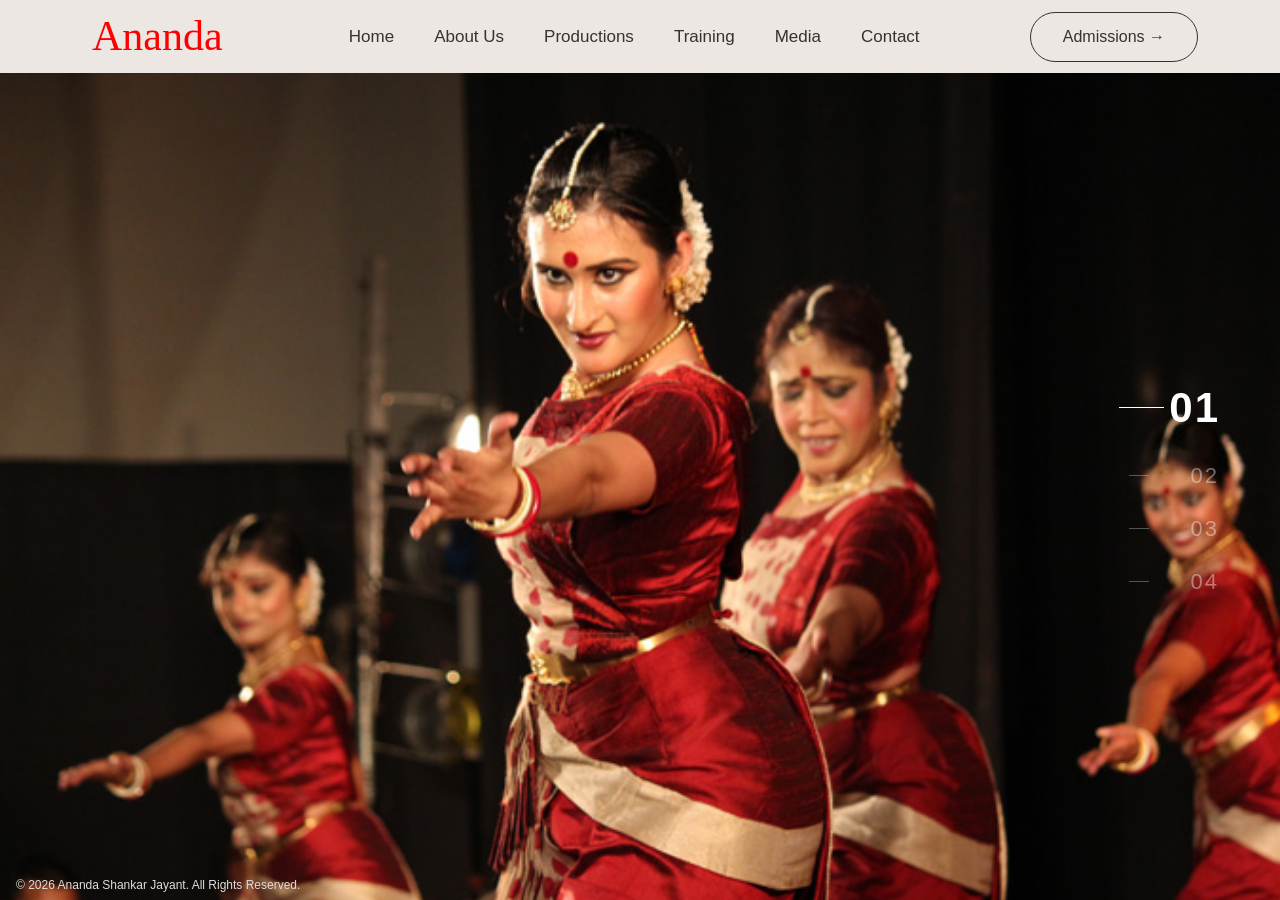
==== index.html @ 33bffc61 "css files added" ====
<!DOCTYPE html>
<html lang="en">

<head>
    <meta charset="UTF-8">
    <meta name="viewport" content="width=device-width, initial-scale=1.0">
    <title>Ananda Shankar Jayant</title>
    <script src="https://cdn.jsdelivr.net/npm/bootstrap@5.3.3/dist/js/bootstrap.bundle.min.js"></script>
    <link rel="stylesheet" href="/css/bootstrap.min.css">
    <link rel="stylesheet" href="/css/fonts.css">
    <link rel="stylesheet" href="/css/style.css">
    <style>
        html,
        body {
            height: 100%;
            margin: 0;
            overflow: hidden;
        }

        body {
            display: flex;
            flex-direction: column;
        }

        .navbar {
            flex-shrink: 0;
        }

        #heroSlider {
            flex: 1;
            min-height: 0;
            position: relative;
        }

        .carousel,
        .carousel-inner,
        .carousel-item {
            height: 100%;
        }

        .carousel-item img {
            width: 100%;
            height: 100%;
            object-fit: cover;
        }

        .carousel {
            overflow: hidden;
        }

        .carousel-item {
            transition: transform 1.2s ease-in-out;
        }

        .carousel-fade .carousel-item {
            transition: opacity 0.4s ease-in-out;
        }

        .custom-indicators {
            position: absolute;
            right: 50px;
            top: 50%;
            transform: translateY(-50%);
            z-index: 10;

            display: flex;
            flex-direction: column;
            gap: 20px;
        }

        .custom-indicators button {
            background: none;
            border: none;
            color: rgba(255, 255, 255, 0.4);

            font-size: 22px;
            font-weight: 300;
            letter-spacing: 2px;

            position: relative;
            padding-left: 50px;

            transition: all 0.5s ease;
        }

        .custom-indicators button::before {
            content: "";
            position: absolute;
            left: 0;
            top: 50%;
            width: 20px;
            height: 1px;
            background: rgba(255, 255, 255, 0.3);

            transition: all 0.5s ease;
        }

        .custom-indicators button.active {
            color: #fff;
            font-size: 42px;
            font-weight: 600;
            transform: translateX(-10px);
        }

        .custom-indicators button.active::before {
            width: 45px;
            background: #fff;
        }

        .main-footer {
            position: absolute;
            bottom: 0;
            color: #ddd;
            z-index: 2;
            font-size: 12px;
            padding: 0rem 1rem;
        }

        @media (max-width:768px) {
            .carousel-item img {
                height: auto;
            }

            .custom-indicators {
                display: none;
            }

            .carousel,
            .carousel-inner,
            .carousel-item {
                height: auto;
            }

            .main-footer {
                position: relative;
                color: #2f3d38;
            }
        }
    </style>
</head>

<body>

    <nav class="navbar navbar-expand-lg" style="background: #ece7e2;">
        <div class="container">

            <a class="navbar-brand d-flex align-items-center" href="index.html">
                <div class="logo-bg">
                    <img src="/assets/mudras/logo.png" class="logo" alt="">
                </div>
                <span class="brand">Ananda</span>
            </a>

            <button class="navbar-toggler" data-bs-toggle="collapse" data-bs-target="#menu">
                ☰
            </button>

            <div class="collapse navbar-collapse justify-content-center" id="menu">

                <ul class="navbar-nav">

                    <li class="nav-item"><a class="nav-link" href="home.html">Home</a></li>
                    <li class="nav-item"><a class="nav-link" href="aboutus.html">About Us</a></li>
                    <li class="nav-item"><a class="nav-link" href="productions.html">Productions</a></li>
                    <li class="nav-item"><a class="nav-link" href="training.html">Training</a></li>
                    <li class="nav-item"><a class="nav-link" href="gallery.html">Media</a></li>
                    <li class="nav-item"><a class="nav-link" href="contact.html">Contact</a></li>

                </ul>

            </div>

            <a href="training.html" class="book-btn d-none d-lg-block">
                Admissions →
            </a>

        </div>
    </nav>



    <div id="heroSlider" class="carousel slide carousel-fade" data-bs-ride="carousel" data-bs-interval="4000">

        <div class="custom-indicators">
            <button type="button" data-bs-target="#heroSlider" data-bs-slide-to="0" class="active">01</button>

            <button type="button" data-bs-target="#heroSlider" data-bs-slide-to="1">
                02
            </button>

            <button type="button" data-bs-target="#heroSlider" data-bs-slide-to="2">
                03
            </button>

            <button type="button" data-bs-target="#heroSlider" data-bs-slide-to="3">
                04
            </button>
        </div>

        <!-- Slides -->
        <div class="carousel-inner">

            <div class="carousel-item active">
                <img src="assets/pro_cover3.jpg" alt="Slide 1">
            </div>

            <div class="carousel-item">
                <img src="assets/home2.jpg" alt="Slide 2">
            </div>

            <div class="carousel-item">
                <img src="assets/home1.png" alt="Slide 3">
            </div>

            <div class="carousel-item">
                <img src="assets/home3.png" alt="Slide 4">
            </div>

        </div>
        <h3 class="main-footer">
            © 2026 Ananda Shankar Jayant. All Rights Reserved.</h3>
    </div>
    <script>
        const carousel = document.getElementById('heroSlider');
        const indicators = document.querySelectorAll('.custom-indicators button');

        carousel.addEventListener('slid.bs.carousel', function (event) {
            indicators.forEach(btn => btn.classList.remove('active'));
            indicators[event.to].classList.add('active');
        });
    </script>

</body>

</html>
---- css/fonts.css ----
/* cyrillic-ext */
@font-face {
  font-family: 'Cormorant Garamond';
  font-style: normal;
  font-weight: 400;
  font-display: swap;
  src: url(https://fonts.gstatic.com/s/cormorantgaramond/v21/co3bmX5slCNuHLi8bLeY9MK7whWMhyjYpHtKgS4.woff2) format('woff2');
  unicode-range: U+0460-052F, U+1C80-1C8A, U+20B4, U+2DE0-2DFF, U+A640-A69F, U+FE2E-FE2F;
}
/* cyrillic */
@font-face {
  font-family: 'Cormorant Garamond';
  font-style: normal;
  font-weight: 400;
  font-display: swap;
  src: url(https://fonts.gstatic.com/s/cormorantgaramond/v21/co3bmX5slCNuHLi8bLeY9MK7whWMhyjYrXtKgS4.woff2) format('woff2');
  unicode-range: U+0301, U+0400-045F, U+0490-0491, U+04B0-04B1, U+2116;
}
/* vietnamese */
@font-face {
  font-family: 'Cormorant Garamond';
  font-style: normal;
  font-weight: 400;
  font-display: swap;
  src: url(https://fonts.gstatic.com/s/cormorantgaramond/v21/co3bmX5slCNuHLi8bLeY9MK7whWMhyjYpntKgS4.woff2) format('woff2');
  unicode-range: U+0102-0103, U+0110-0111, U+0128-0129, U+0168-0169, U+01A0-01A1, U+01AF-01B0, U+0300-0301, U+0303-0304, U+0308-0309, U+0323, U+0329, U+1EA0-1EF9, U+20AB;
}
/* latin-ext */
@font-face {
  font-family: 'Cormorant Garamond';
  font-style: normal;
  font-weight: 400;
  font-display: swap;
  src: url(https://fonts.gstatic.com/s/cormorantgaramond/v21/co3bmX5slCNuHLi8bLeY9MK7whWMhyjYp3tKgS4.woff2) format('woff2');
  unicode-range: U+0100-02BA, U+02BD-02C5, U+02C7-02CC, U+02CE-02D7, U+02DD-02FF, U+0304, U+0308, U+0329, U+1D00-1DBF, U+1E00-1E9F, U+1EF2-1EFF, U+2020, U+20A0-20AB, U+20AD-20C0, U+2113, U+2C60-2C7F, U+A720-A7FF;
}
/* latin */
@font-face {
  font-family: 'Cormorant Garamond';
  font-style: normal;
  font-weight: 400;
  font-display: swap;
  src: url(https://fonts.gstatic.com/s/cormorantgaramond/v21/co3bmX5slCNuHLi8bLeY9MK7whWMhyjYqXtK.woff2) format('woff2');
  unicode-range: U+0000-00FF, U+0131, U+0152-0153, U+02BB-02BC, U+02C6, U+02DA, U+02DC, U+0304, U+0308, U+0329, U+2000-206F, U+20AC, U+2122, U+2191, U+2193, U+2212, U+2215, U+FEFF, U+FFFD;
}
/* cyrillic-ext */
@font-face {
  font-family: 'Cormorant Garamond';
  font-style: normal;
  font-weight: 600;
  font-display: swap;
  src: url(https://fonts.gstatic.com/s/cormorantgaramond/v21/co3bmX5slCNuHLi8bLeY9MK7whWMhyjYpHtKgS4.woff2) format('woff2');
  unicode-range: U+0460-052F, U+1C80-1C8A, U+20B4, U+2DE0-2DFF, U+A640-A69F, U+FE2E-FE2F;
}
/* cyrillic */
@font-face {
  font-family: 'Cormorant Garamond';
  font-style: normal;
  font-weight: 600;
  font-display: swap;
  src: url(https://fonts.gstatic.com/s/cormorantgaramond/v21/co3bmX5slCNuHLi8bLeY9MK7whWMhyjYrXtKgS4.woff2) format('woff2');
  unicode-range: U+0301, U+0400-045F, U+0490-0491, U+04B0-04B1, U+2116;
}
/* vietnamese */
@font-face {
  font-family: 'Cormorant Garamond';
  font-style: normal;
  font-weight: 600;
  font-display: swap;
  src: url(https://fonts.gstatic.com/s/cormorantgaramond/v21/co3bmX5slCNuHLi8bLeY9MK7whWMhyjYpntKgS4.woff2) format('woff2');
  unicode-range: U+0102-0103, U+0110-0111, U+0128-0129, U+0168-0169, U+01A0-01A1, U+01AF-01B0, U+0300-0301, U+0303-0304, U+0308-0309, U+0323, U+0329, U+1EA0-1EF9, U+20AB;
}
/* latin-ext */
@font-face {
  font-family: 'Cormorant Garamond';
  font-style: normal;
  font-weight: 600;
  font-display: swap;
  src: url(https://fonts.gstatic.com/s/cormorantgaramond/v21/co3bmX5slCNuHLi8bLeY9MK7whWMhyjYp3tKgS4.woff2) format('woff2');
  unicode-range: U+0100-02BA, U+02BD-02C5, U+02C7-02CC, U+02CE-02D7, U+02DD-02FF, U+0304, U+0308, U+0329, U+1D00-1DBF, U+1E00-1E9F, U+1EF2-1EFF, U+2020, U+20A0-20AB, U+20AD-20C0, U+2113, U+2C60-2C7F, U+A720-A7FF;
}
/* latin */
@font-face {
  font-family: 'Cormorant Garamond';
  font-style: normal;
  font-weight: 600;
  font-display: swap;
  src: url(https://fonts.gstatic.com/s/cormorantgaramond/v21/co3bmX5slCNuHLi8bLeY9MK7whWMhyjYqXtK.woff2) format('woff2');
  unicode-range: U+0000-00FF, U+0131, U+0152-0153, U+02BB-02BC, U+02C6, U+02DA, U+02DC, U+0304, U+0308, U+0329, U+2000-206F, U+20AC, U+2122, U+2191, U+2193, U+2212, U+2215, U+FEFF, U+FFFD;
}
/* devanagari */
@font-face {
  font-family: 'Poppins';
  font-style: normal;
  font-weight: 300;
  font-display: swap;
  src: url(https://fonts.gstatic.com/s/poppins/v24/pxiByp8kv8JHgFVrLDz8Z11lFc-K.woff2) format('woff2');
  unicode-range: U+0900-097F, U+1CD0-1CF9, U+200C-200D, U+20A8, U+20B9, U+20F0, U+25CC, U+A830-A839, U+A8E0-A8FF, U+11B00-11B09;
}
/* latin-ext */
@font-face {
  font-family: 'Poppins';
  font-style: normal;
  font-weight: 300;
  font-display: swap;
  src: url(https://fonts.gstatic.com/s/poppins/v24/pxiByp8kv8JHgFVrLDz8Z1JlFc-K.woff2) format('woff2');
  unicode-range: U+0100-02BA, U+02BD-02C5, U+02C7-02CC, U+02CE-02D7, U+02DD-02FF, U+0304, U+0308, U+0329, U+1D00-1DBF, U+1E00-1E9F, U+1EF2-1EFF, U+2020, U+20A0-20AB, U+20AD-20C0, U+2113, U+2C60-2C7F, U+A720-A7FF;
}
/* latin */
@font-face {
  font-family: 'Poppins';
  font-style: normal;
  font-weight: 300;
  font-display: swap;
  src: url(https://fonts.gstatic.com/s/poppins/v24/pxiByp8kv8JHgFVrLDz8Z1xlFQ.woff2) format('woff2');
  unicode-range: U+0000-00FF, U+0131, U+0152-0153, U+02BB-02BC, U+02C6, U+02DA, U+02DC, U+0304, U+0308, U+0329, U+2000-206F, U+20AC, U+2122, U+2191, U+2193, U+2212, U+2215, U+FEFF, U+FFFD;
}
/* devanagari */
@font-face {
  font-family: 'Poppins';
  font-style: normal;
  font-weight: 400;
  font-display: swap;
  src: url(https://fonts.gstatic.com/s/poppins/v24/pxiEyp8kv8JHgFVrJJbecmNE.woff2) format('woff2');
  unicode-range: U+0900-097F, U+1CD0-1CF9, U+200C-200D, U+20A8, U+20B9, U+20F0, U+25CC, U+A830-A839, U+A8E0-A8FF, U+11B00-11B09;
}
/* latin-ext */
@font-face {
  font-family: 'Poppins';
  font-style: normal;
  font-weight: 400;
  font-display: swap;
  src: url(https://fonts.gstatic.com/s/poppins/v24/pxiEyp8kv8JHgFVrJJnecmNE.woff2) format('woff2');
  unicode-range: U+0100-02BA, U+02BD-02C5, U+02C7-02CC, U+02CE-02D7, U+02DD-02FF, U+0304, U+0308, U+0329, U+1D00-1DBF, U+1E00-1E9F, U+1EF2-1EFF, U+2020, U+20A0-20AB, U+20AD-20C0, U+2113, U+2C60-2C7F, U+A720-A7FF;
}
/* latin */
@font-face {
  font-family: 'Poppins';
  font-style: normal;
  font-weight: 400;
  font-display: swap;
  src: url(https://fonts.gstatic.com/s/poppins/v24/pxiEyp8kv8JHgFVrJJfecg.woff2) format('woff2');
  unicode-range: U+0000-00FF, U+0131, U+0152-0153, U+02BB-02BC, U+02C6, U+02DA, U+02DC, U+0304, U+0308, U+0329, U+2000-206F, U+20AC, U+2122, U+2191, U+2193, U+2212, U+2215, U+FEFF, U+FFFD;
}
/* devanagari */
@font-face {
  font-family: 'Poppins';
  font-style: normal;
  font-weight: 500;
  font-display: swap;
  src: url(https://fonts.gstatic.com/s/poppins/v24/pxiByp8kv8JHgFVrLGT9Z11lFc-K.woff2) format('woff2');
  unicode-range: U+0900-097F, U+1CD0-1CF9, U+200C-200D, U+20A8, U+20B9, U+20F0, U+25CC, U+A830-A839, U+A8E0-A8FF, U+11B00-11B09;
}
/* latin-ext */
@font-face {
  font-family: 'Poppins';
  font-style: normal;
  font-weight: 500;
  font-display: swap;
  src: url(https://fonts.gstatic.com/s/poppins/v24/pxiByp8kv8JHgFVrLGT9Z1JlFc-K.woff2) format('woff2');
  unicode-range: U+0100-02BA, U+02BD-02C5, U+02C7-02CC, U+02CE-02D7, U+02DD-02FF, U+0304, U+0308, U+0329, U+1D00-1DBF, U+1E00-1E9F, U+1EF2-1EFF, U+2020, U+20A0-20AB, U+20AD-20C0, U+2113, U+2C60-2C7F, U+A720-A7FF;
}
/* latin */
@font-face {
  font-family: 'Poppins';
  font-style: normal;
  font-weight: 500;
  font-display: swap;
  src: url(https://fonts.gstatic.com/s/poppins/v24/pxiByp8kv8JHgFVrLGT9Z1xlFQ.woff2) format('woff2');
  unicode-range: U+0000-00FF, U+0131, U+0152-0153, U+02BB-02BC, U+02C6, U+02DA, U+02DC, U+0304, U+0308, U+0329, U+2000-206F, U+20AC, U+2122, U+2191, U+2193, U+2212, U+2215, U+FEFF, U+FFFD;
}
---- css/style.css ----
/* Animations */
/* =========================
   ANIMATION KEYFRAMES
========================= */

/* Fade In Up */
@keyframes fadeInUp {
  from {
    opacity: 0;
    transform: translateY(80px);
  }

  to {
    opacity: 1;
    transform: translateY(0);
  }
}

/* Fade In Down */
@keyframes fadeInDown {
  from {
    opacity: 0;
    transform: translateY(-80px);
  }

  to {
    opacity: 1;
    transform: translateY(0);
  }
}

/* Fade In Left */
@keyframes fadeInLeft {
  from {
    opacity: 0;
    transform: translateX(-80px);
  }

  to {
    opacity: 1;
    transform: translateX(0);
  }
}

/* Fade In Right */
@keyframes fadeInRight {
  from {
    opacity: 0;
    transform: translateX(80px);
  }

  to {
    opacity: 1;
    transform: translateX(0);
  }
}

/* Smooth Floating Pattern */
@keyframes floatPattern {
  0% {
    transform: translateY(0px);
  }

  25% {
    transform: translateY(-20px);
  }

  50% {
    transform: translateY(0px);
  }

  75% {
    transform: translateY(20px);
  }

  100% {
    transform: translateY(0px);
  }
}

.fadeInUp {
  animation: fadeInUp 1s ease forwards;
}

.fadeInDown {
  animation: fadeInDown 1s ease forwards;
}

.fadeInLeft {
  animation: fadeInLeft 1s ease forwards;
}

.fadeInRight {
  animation: fadeInRight 1s ease forwards;
}

.delay-1 {
  animation-delay: 0.2s;
}

.delay-2 {
  animation-delay: 0.5s;
}

.delay-3 {
  animation-delay: 0.8s;
}

.delay-4 {
  animation-delay: 1s;
}

.fadeInUp,
.fadeInDown,
.fadeInLeft,
.fadeInRight {
  opacity: 0;
}

a {
  text-decoration: none;
  color: inherit;
}

.btn {
  display: inline-flex;
  align-items: center;
  border: 2px solid #222;
  border-radius: 60px;
  color: #ffffff;
  text-decoration: none;
  font-size: 18px;
  letter-spacing: 3px;
  transition: 0.4s;
}

* {
  margin: 0;
  padding: 0;
  box-sizing: border-box;
}

body {
  background: #ece7e2;
  font-family: "Poppins", sans-serif;
}

/* Index */

/* NAVBAR */

.navbar {
  padding: 0px 0px;
  display: flex;
  flex-direction: column;
}

.logo-bg {
  background-color: #c1a78c;
  border-radius: 50px;
}

.logo {
  width: 40px;
  filter: brightness(0) invert(1);
}

.brand {
  font-family: "Cormorant Garamond", serif;
  font-size: 42px;
  margin-left: 10px;
  color: #ff0000;
}

.nav-link {
  color: #333;
  margin: 0 12px;
  font-size: 17px;
}

.book-btn {
  border: 1px solid #333;
  padding: 12px 32px;
  border-radius: 40px;
  text-decoration: none;
  color: #333;
  transition: 0.3s;
}

.book-btn:hover {
  background: #333;
  color: white;
}

/* HERO */

.hero {
  min-height: 80vh;
  display: flex;
  align-items: center;
}

.hero-text small {
  font-size: 20px;
  display: block;
  margin-bottom: 25px;
}

.hero-title {
  font-family: "Cormorant Garamond", serif;
  font-size: 5rem;
  line-height: 1;
  margin-bottom: 30px;
  color: #222;
}

.hero-text p {
  max-width: 560px;
  line-height: 1.8;
  font-size: 20px;
  color: #444;
}

.start-btn {
  display: inline-block;
  margin-top: 40px;
  border: 1px solid #222;
  padding: 18px 45px;
  border-radius: 50px;
  color: #222;
  text-decoration: none;
}

/* IMAGE SIDE */

.hero-image {
  position: relative;
  display: flex;
  justify-content: center;
}

.circle-bg {
  position: absolute;
  width: 500px;
  height: 500px;
  border-radius: 50%;
  z-index: 0;
  .img1 {
    z-index: 1;
    opacity: 0.9;
    top: -10%;
    right: -50%;
    width: 100%;
    animation: dotsRotate 60s linear infinite;
  }
}

.hero-image img {
  position: relative;
  z-index: 2;
  max-width: 100%;
  width: 650px;
}

/* RESPONSIVE */

@media (max-width: 992px) {
  .hero {
    text-align: center;
    padding-top: 50px;
  }

  .hero-title {
    font-size: 58px;
  }

  .hero-image {
    margin-top: 50px;
  }

  .circle-bg {
    width: 400px;
    height: 400px;
  }
  .navbar-nav {
    align-items: center;
  }
}

@media (max-width: 576px) {
  .hero-title {
    font-size: 42px;
  }

  .hero-text p {
    font-size: 16px;
  }

  .brand {
    font-size: 32px;
  }

  .circle-bg {
    width: 280px;
    height: 280px;
  }
}

/* =========================
   about SECTION
========================= */

.about-section {
  min-height: calc(100vh - 90px);
  display: flex;
  align-items: center;
  gap: 25px;
  position: relative;
  flex-direction: row;
  margin-bottom: 3rem;
}

/* =========================
   LEFT
========================= */

.about-left {
  flex: 1;
  position: relative;
  display: flex;
  justify-content: center;
  width: 433px;
  height: -webkit-fill-available;
}

.dots {
  height: 400px;
  width: 400px;
  position: absolute;
  top: 100px;
  left: 50%;
  background-image: url(assets/mandala/full-ring.png);
  background-size: cover;
  border-radius: 50%;
  opacity: 0.2;
  animation: dotsRotate 30s linear infinite;
}

@keyframes dotsRotate {
  from {
    transform: translateX(-50%) rotate(0deg);
  }

  to {
    transform: translateX(-50%) rotate(360deg);
  }
}

@keyframes dotsFloat {
  0%,
  100% {
    margin-top: 0;
  }

  50% {
    margin-top: -15px;
  }
}

.about-left img {
  position: relative;
  max-width: 100%;
  z-index: 2;
}

/* =========================
   CENTER CONTENT
========================= */

.about-content {
  flex: 1;
  max-width: 520px;
}

.about-content h1 {
  font-family: "Cormorant Garamond", serif;
  font-size: 3rem;
  line-height: 1.05;
  color: #222;
  margin-bottom: 10px;
}

.about-content p {
  font-family: "Poppins", sans-serif;
  font-size: 18px;
  line-height: 2;
  color: #555;
  margin-bottom: 0px;
  text-align: justify;
}

.schedule-btn {
  display: inline-flex;
  align-items: center;
  justify-content: space-between;
  gap: 30px;

  width: 280px;
  padding: 18px 35px;
  margin-top: 3rem;
  border: 1px solid #c1a78c;
  border-radius: 60px;

  text-decoration: none;
  color: #222;

  font-family: "Poppins", sans-serif;
  letter-spacing: 4px;
  font-size: 14px;

  transition: 0.3s;
}

.schedule-btn:hover {
  background: #d1b99b;
  color: #fff;
}

.stats {
  margin-top: 0px;
  display: flex;
  gap: 120px;
}

.stats h2 {
  font-family: "Cormorant Garamond", serif;
  font-size: 70px;
  color: #222;
  margin-bottom: 5px;
}

.stats span {
  font-family: "Cormorant Garamond", serif;
  font-size: 26px;
  color: #444;
}

/* =========================
   RIGHT
========================= */

.about-right {
  flex: 1;
  position: relative;
  display: flex;
  justify-content: center;
  align-items: center;
}

.circle-image {
  position: relative;
  width: 450px;
  height: 450px;
  display: flex;
  justify-content: center;
  align-items: center;
}

.inner-ring {
  width: 90%;
  height: 90%;
  object-fit: cover;
  border-radius: 50%;
  position: absolute;
  z-index: 1;
}

.outer-img {
  position: absolute;
  object-fit: cover;
  width: 100%;
  height: 100%;
  z-index: 2;
  pointer-events: none;
}

.sun-icon {
  position: absolute;
  top: -50px;
  right: 0;
  font-size: 80px;
  animation:
    dotsRotate 5s linear infinite,
    dotsFloat 0s ease-in-out infinite;
}

/* =========================
   RESPONSIVE
========================= */

@media (max-width: 1200px) {
  .about-section {
    flex-direction: column;
    text-align: center;
  }

  .about-content {
    max-width: 100%;
  }

  .stats {
    justify-content: center;
  }

  .circle-image {
    width: 500px;
    height: 500px;
  }

  .renew-card {
    left: -20px;
  }
}

@media (max-width: 768px) {
  .about-content h1 {
    font-size: 3.5rem;
  }

  .stats {
    gap: 40px;
  }

  .stats h2 {
    font-size: 50px;
  }

  .circle-image {
    width: 320px;
    height: 320px;
  }

  .renew-card {
    width: 100%;
    height: 120px;
    left: 0;
  }

  .renew-card h3 {
    font-size: 22px;
  }

  .about-left img {
    width: 320px;
  }

  .about-left {
    width: -webkit-fill-available;
  }

  .dots {
    height: 320px;
    width: 320px;
  }
}

/* pedagogy */

.pedagogy {
  min-height: calc(100vh - 90px);

  border-top: 2px solid #c1a78c;
}

.pedagogy-cards {
  display: grid;
  grid-template-columns: repeat(2, 1fr);
  gap: 35px;
}

.pedagogy-card {
  background: rgba(255, 255, 255, 0.08);
  backdrop-filter: blur(8px);
  border-radius: 20px;
  overflow: hidden;
  transition: 0.4s ease;
  cursor: pointer;
  display: flex;
  flex-direction: column;
  align-items: center;
}

.pedagogy-card:hover {
  transform: translateY(-10px);
}

.pedagogy-card img {
  width: 75%;

  height: 350px;

  object-fit: cover;

  transition: 0.4s ease;
}

.pedagogy-card:hover img {
  transform: scale(1.05);
}

.pedagogy-card-content {
  padding: 25px;
}

.heading {
  font-family: "Cormorant Garamond", serif;
  font-size: 3rem;
  line-height: 1.05;
  color: #ff0000;
  margin: 3rem;
  font-weight: bold;
  text-align: center;
}

.pedagogy-card-content h3 {
  font-family: "Cormorant Garamond", serif;
  font-size: 2rem;
  line-height: 1.05;
  color: #222;
  margin-bottom: 10px;
  text-align: center;
}

.pedagogy-card-content p {
  font-family: "Poppins", sans-serif;
  font-size: 13px;
  line-height: 2;
  color: #555;
  margin-bottom: 8px;
  text-align: justify;
}

@media (max-width: 768px) {
  .pedagogy-cards {
    grid-template-columns: 1fr;
  }

  .pedagogy-card img {
    height: 260px;
  }

  .pedagogy {
    margin: 0px;
  }
}
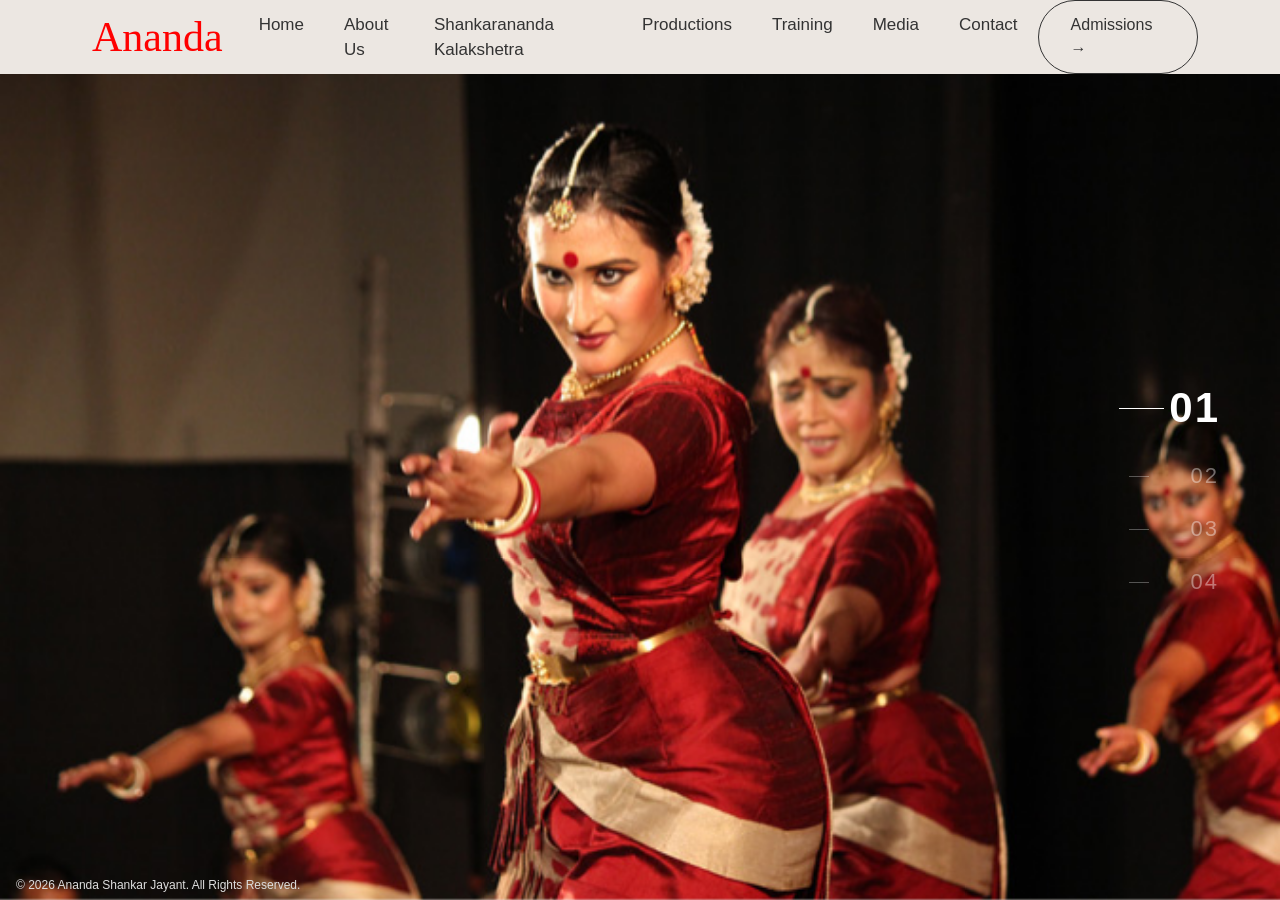
==== commit 222c086c: "Admission link" ====
--- a/index.html
+++ b/index.html
@@ -161,6 +161,7 @@
 
                     <li class="nav-item"><a class="nav-link" href="home.html">Home</a></li>
                     <li class="nav-item"><a class="nav-link" href="aboutus.html">About Us</a></li>
+                    <li class="nav-item"><a class="nav-link" href="school.html">Shankarananda Kalakshetra</a></li>
                     <li class="nav-item"><a class="nav-link" href="productions.html">Productions</a></li>
                     <li class="nav-item"><a class="nav-link" href="training.html">Training</a></li>
                     <li class="nav-item"><a class="nav-link" href="gallery.html">Media</a></li>
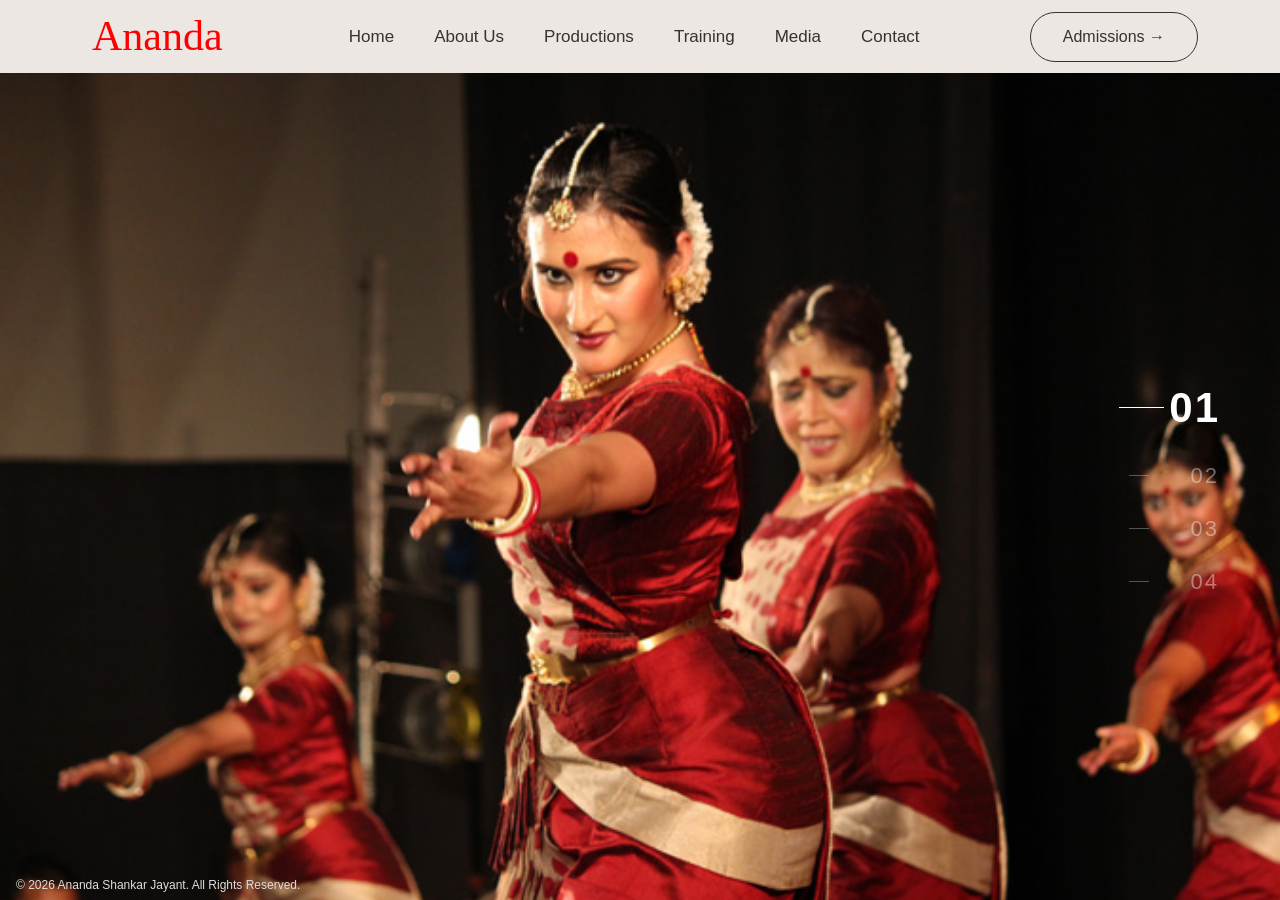
==== commit e70d3afe: "apis checking" ====
--- a/index.html
+++ b/index.html
@@ -9,6 +9,7 @@
     <link rel="stylesheet" href="/css/bootstrap.min.css">
     <link rel="stylesheet" href="/css/fonts.css">
     <link rel="stylesheet" href="/css/style.css">
+    <script src="/js/main.js"></script>
     <style>
         html,
         body {
@@ -161,7 +162,20 @@
 
                     <li class="nav-item"><a class="nav-link" href="home.html">Home</a></li>
                     <li class="nav-item"><a class="nav-link" href="aboutus.html">About Us</a></li>
-                    <li class="nav-item"><a class="nav-link" href="school.html">Shankarananda Kalakshetra</a></li>
+                    <!-- <li class="nav-item dropdown">
+                        <a class="nav-link dropdown-toggle" href="#">
+                            Kalakshetra
+                        </a>
+
+                        <ul class="dropdown-menu">
+                            <li><a class="dropdown-item" href="about.html">About Shankarananda Kalakshetra</a></li>
+                            <li><a class="dropdown-item" href="vision.html">Philosophy, Mission and Vision</a></li>
+                            <li><a class="dropdown-item" href="mission.html">Artistic Director</a></li>
+                            <li><a class="dropdown-item" href="faculty.html">On Tour</a></li>
+                            <li><a class="dropdown-item" href="faculty.html">Corporate Shows</a></li>
+                            <li><a class="dropdown-item" href="faculty.html">Natyarambha</a></li>
+                        </ul>
+                    </li> -->
                     <li class="nav-item"><a class="nav-link" href="productions.html">Productions</a></li>
                     <li class="nav-item"><a class="nav-link" href="training.html">Training</a></li>
                     <li class="nav-item"><a class="nav-link" href="gallery.html">Media</a></li>
--- a/css/style.css
+++ b/css/style.css
@@ -153,6 +153,46 @@
   padding: 0px 0px;
   display: flex;
   flex-direction: column;
+}
+
+.nav-item.dropdown:hover .dropdown-menu {
+  display: block;
+  width: max-content;
+  background: #ece7e2;
+  text-align: center;
+  font-size: 15px;
+
+  li {
+    border-bottom: 1px solid #c2beba;
+  }
+}
+
+.nav-item.dropdown .dropdown-menu {
+  left: 50%;
+  transform: translateX(-50%);
+  margin-top: 0;
+}
+
+.nav-link {
+  text-align: center;
+}
+
+@media (max-width: 992px) {
+  .nav-item.dropdown .dropdown-menu {
+    left: 0%;
+    transform: translateX(0%);
+    margin-top: 0;
+  }
+}
+
+@media (max-width: 991.98px) {
+  .dropdown-menu {
+    display: none;
+  }
+
+  .dropdown-menu.show {
+    display: block;
+  }
 }
 
 .logo-bg {
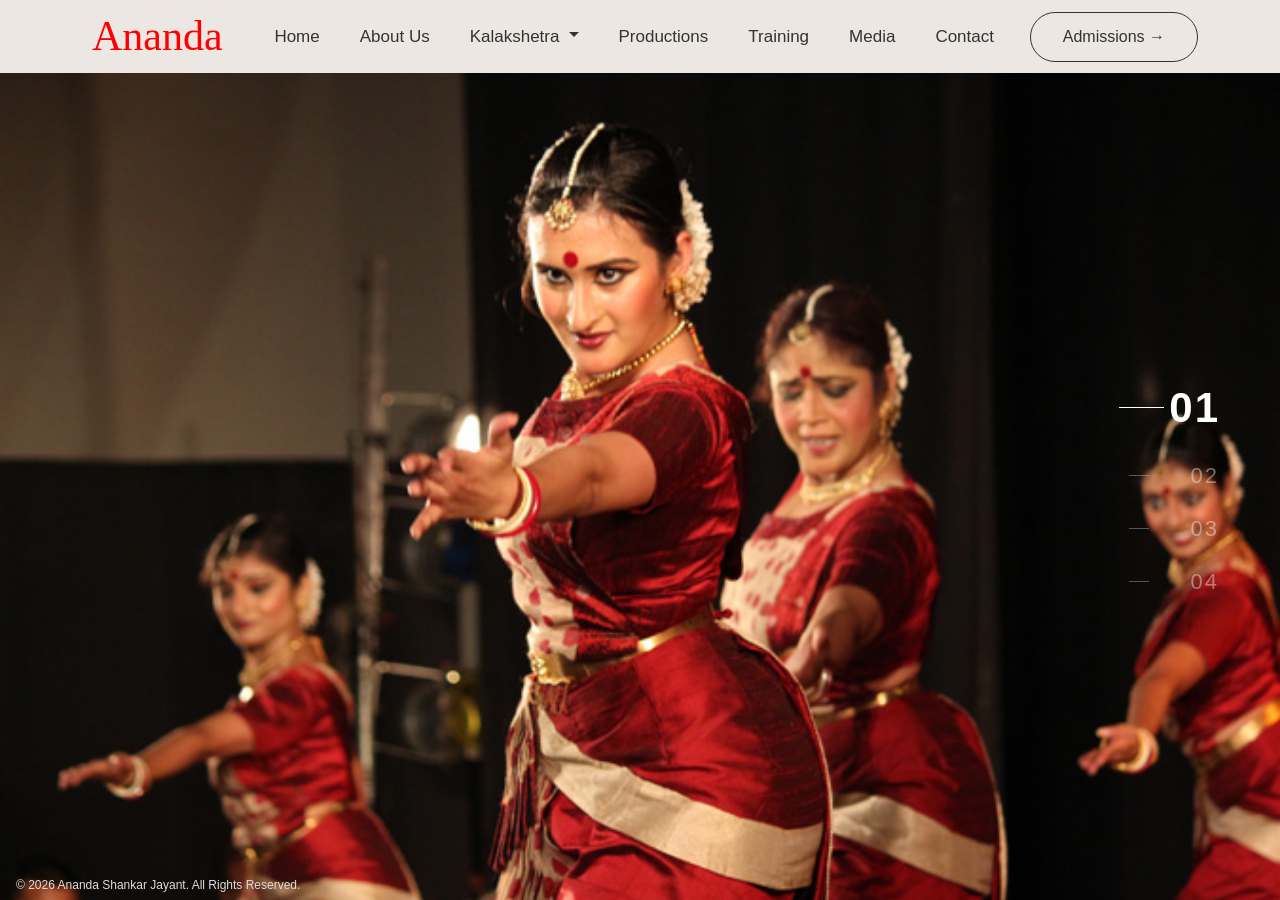
==== commit 5f2d7a57: "SK content" ====
--- a/index.html
+++ b/index.html
@@ -162,20 +162,17 @@
 
                     <li class="nav-item"><a class="nav-link" href="home.html">Home</a></li>
                     <li class="nav-item"><a class="nav-link" href="aboutus.html">About Us</a></li>
-                    <!-- <li class="nav-item dropdown">
-                        <a class="nav-link dropdown-toggle" href="#">
+                    <li class="nav-item dropdown">
+                        <a class="nav-link dropdown-toggle" href="#" id="kalakshetraMenu">
                             Kalakshetra
                         </a>
 
                         <ul class="dropdown-menu">
-                            <li><a class="dropdown-item" href="about.html">About Shankarananda Kalakshetra</a></li>
-                            <li><a class="dropdown-item" href="vision.html">Philosophy, Mission and Vision</a></li>
-                            <li><a class="dropdown-item" href="mission.html">Artistic Director</a></li>
-                            <li><a class="dropdown-item" href="faculty.html">On Tour</a></li>
-                            <li><a class="dropdown-item" href="faculty.html">Corporate Shows</a></li>
-                            <li><a class="dropdown-item" href="faculty.html">Natyarambha</a></li>
+                            <li><a class="dropdown-item" href="/kalakshetra/aboutus.html">About Shankarananda
+                                    Kalakshetra</a></li>
+                            <li class="border-bottom-0"><a class="dropdown-item" href="/kalakshetra/tour.html">On Tour</a></li>
                         </ul>
-                    </li> -->
+                    </li>
                     <li class="nav-item"><a class="nav-link" href="productions.html">Productions</a></li>
                     <li class="nav-item"><a class="nav-link" href="training.html">Training</a></li>
                     <li class="nav-item"><a class="nav-link" href="gallery.html">Media</a></li>
--- a/css/style.css
+++ b/css/style.css
@@ -157,13 +157,18 @@
 
 .nav-item.dropdown:hover .dropdown-menu {
   display: block;
-  width: max-content;
+  width: 200px;
   background: #ece7e2;
   text-align: center;
   font-size: 15px;
 
   li {
     border-bottom: 1px solid #c2beba;
+
+    a {
+      white-space: normal;
+      overflow-wrap: anywhere;
+    }
   }
 }
 
@@ -185,13 +190,15 @@
   }
 }
 
+@media (min-width: 992px) {
+  .dropdown:hover .dropdown-menu {
+    display: block;
+  }
+}
+
 @media (max-width: 991.98px) {
   .dropdown-menu {
     display: none;
-  }
-
-  .dropdown-menu.show {
-    display: block;
   }
 }
 
@@ -693,3 +700,223 @@
     margin: 0px;
   }
 }
+
+/* productions SECTION */
+
+.productions-section {
+  position: relative;
+  overflow: hidden;
+}
+
+.productions-section::before {
+  content: "";
+  position: absolute;
+  inset: 0;
+
+  background: url("assets/mandala/Vloerkleed.png") no-repeat center center;
+  background-size: contain;
+
+  opacity: 0.3;
+  z-index: 0;
+}
+
+.productions-section > * {
+  position: relative;
+  z-index: 1;
+}
+
+@keyframes floatHorizontal {
+  0% {
+    transform: translateX(-20px);
+  }
+
+  50% {
+    transform: translateX(20px);
+  }
+
+  100% {
+    transform: translateX(-20px);
+  }
+}
+
+.section-title {
+  font-family: "Cormorant Garamond", serif;
+  font-size: 4rem;
+  font-weight: 600;
+  color: #2d2d2d;
+  margin-bottom: 20px;
+  text-align: center;
+}
+
+.sub-headings {
+  font-family: "Cormorant Garamond";
+  font-size: 2rem;
+  font-weight: 600;
+  color: #2d2d2d;
+  text-align: justify;
+  margin: 5rem 0rem 3rem 0rem;
+}
+
+.sub-headings01 {
+  font-family: "Cormorant Garamond";
+  font-size: 1.7rem;
+  font-weight: 600;
+  color: #2d2d2d;
+  text-align: justify;
+  margin: 1rem 0rem 1rem 0rem;
+}
+
+.productions-grid {
+  display: flex;
+  gap: 35px;
+  overflow-x: auto;
+  scroll-behavior: smooth;
+  padding-bottom: 10px;
+  scrollbar-width: none;
+}
+
+.production-card {
+  flex: 0 0 calc((100% - 140px) / 5);
+}
+
+.production-img {
+  position: relative;
+  overflow: visible;
+  border-radius: 18px;
+  height: 320px;
+  z-index: 2;
+}
+
+.img-frame {
+  position: absolute;
+  inset: 0;
+  width: 100%;
+  height: 100%;
+  object-fit: fill;
+  pointer-events: none;
+  z-index: 2;
+}
+
+.production-img::after {
+  content: "";
+  position: absolute;
+  inset: 0;
+  background: rgba(0, 0, 0, 0.5);
+  opacity: 0;
+  transition: 0.4s;
+  z-index: 1;
+  border-radius: 15px;
+}
+
+.production-card:hover .production-img::after {
+  opacity: 1;
+}
+
+.production-img img {
+  width: 100%;
+  height: 100%;
+  object-fit: cover;
+  border-radius: 18px;
+  z-index: 0;
+}
+
+.production-card:hover .inner-img {
+  transform: scale(1);
+}
+
+.production-card h3 {
+  margin-top: 25px;
+  font-family: "Cormorant Garamond", serif;
+  font-size: 2rem;
+  color: #333;
+}
+
+.productions-section p {
+  margin-top: 8px;
+  font-family: "Poppins", sans-serif;
+  font-size: 1.3rem;
+  color: #666;
+  letter-spacing: 1px;
+  line-height: 1.8;
+  text-align: justify;
+}
+
+/* Responsive */
+
+@media (max-width: 1200px) {
+  .productions-grid {
+    grid-template-columns: repeat(3, 1fr);
+  }
+}
+
+@media (max-width: 992px) {
+  .production-card {
+    flex: 0 0 calc((100% - 60px) / 3);
+  }
+}
+
+@media (max-width: 768px) {
+  .section-title {
+    font-size: 2.8rem;
+  }
+
+  .productions-grid {
+    grid-template-columns: repeat(2, 1fr);
+    gap: 20px;
+  }
+
+  .production-img {
+    height: 260px;
+  }
+
+  .production-card {
+    flex: 0 0 calc((100% - 20px) / 2);
+  }
+}
+
+@media (max-width: 576px) {
+  .productions-grid {
+    grid-template-columns: 1fr;
+  }
+
+  .production-card {
+    flex: 0 0 85%;
+  }
+
+  .production-img {
+    height: 350px;
+  }
+}
+
+.view-more {
+  position: absolute;
+  top: 50%;
+  left: 50%;
+
+  width: 110px;
+  height: 110px;
+
+  border-radius: 50%;
+  background: #c5ab8e;
+
+  display: flex;
+  align-items: center;
+  justify-content: center;
+
+  color: #f8f8f8;
+  font-size: 13px;
+  font-weight: 500;
+  text-transform: uppercase;
+  letter-spacing: 1px;
+
+  transform: translate(-50%, -50%) scale(0.6);
+  opacity: 0;
+  transition: 0.4s;
+  z-index: 2;
+  font-family: "Courier New", Courier, monospace;
+}
+
+.production-card:hover .view-more {
+  opacity: 1;
+  transform: translate(-50%, -50%) scale(1);
+}
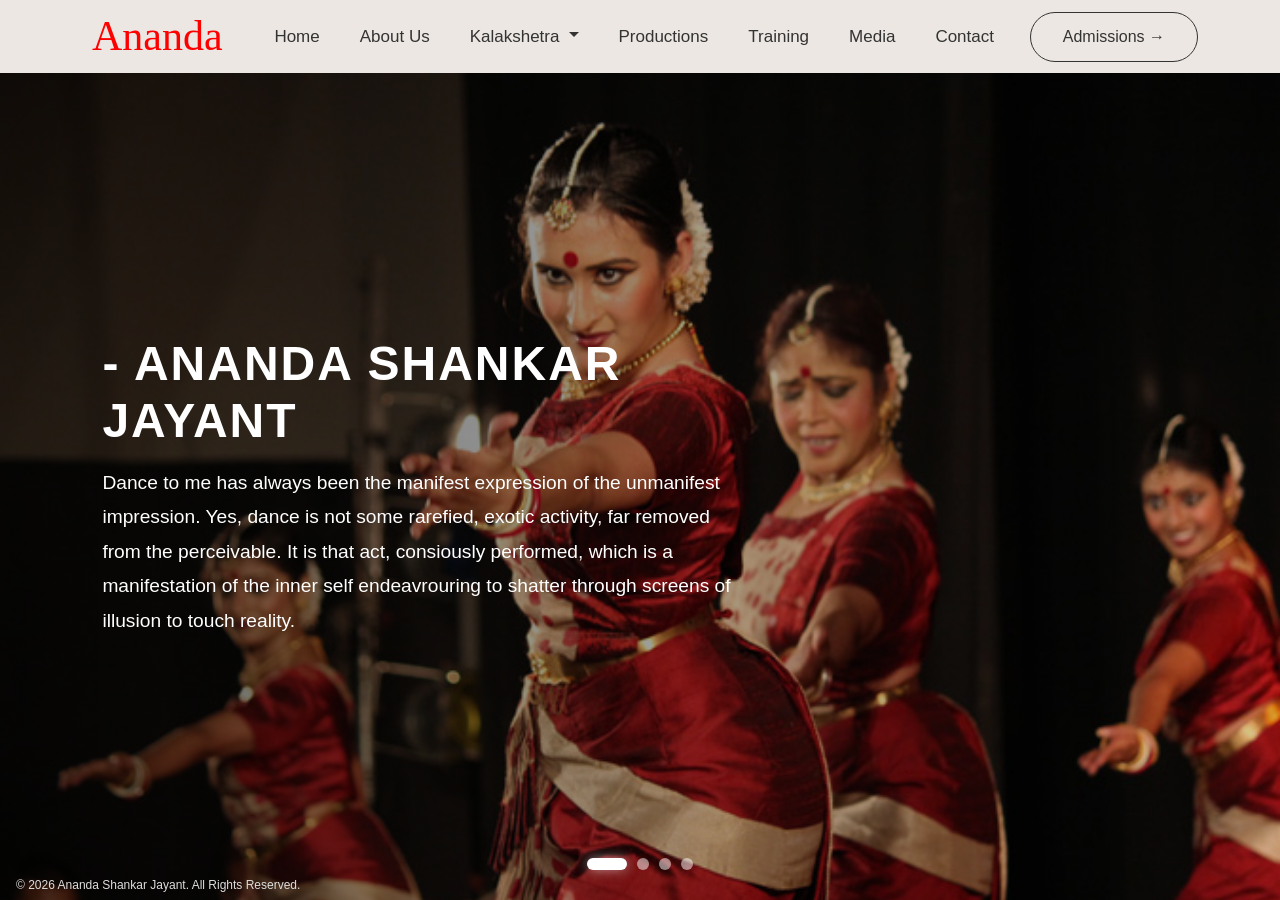
==== commit ee9fcc67: "apis integrated" ====
--- a/index.html
+++ b/index.html
@@ -5,11 +5,15 @@
     <meta charset="UTF-8">
     <meta name="viewport" content="width=device-width, initial-scale=1.0">
     <title>Ananda Shankar Jayant</title>
+
     <script src="https://cdn.jsdelivr.net/npm/bootstrap@5.3.3/dist/js/bootstrap.bundle.min.js"></script>
+
     <link rel="stylesheet" href="/css/bootstrap.min.css">
     <link rel="stylesheet" href="/css/fonts.css">
     <link rel="stylesheet" href="/css/style.css">
+
     <script src="/js/main.js"></script>
+
     <style>
         html,
         body {
@@ -39,12 +43,53 @@
             height: 100%;
         }
 
+        .carousel-item {
+            position: relative;
+        }
+
         .carousel-item img {
             width: 100%;
             height: 100%;
             object-fit: cover;
         }
 
+        /* Dark Overlay */
+        .carousel-item::before {
+            content: "";
+            position: absolute;
+            inset: 0;
+            background: linear-gradient(90deg,
+                    rgba(0, 0, 0, 0.65) 0%,
+                    rgba(0, 0, 0, 0.45) 35%,
+                    rgba(0, 0, 0, 0.15) 100%);
+            z-index: 1;
+        }
+
+        /* Slide Content */
+        .slide-content {
+            position: absolute;
+            top: 50%;
+            left: 8%;
+            transform: translateY(-50%);
+            z-index: 2;
+            color: #fff;
+            max-width: 650px;
+        }
+
+        .slide-content h1 {
+            font-size: 3rem;
+            font-weight: 700;
+            margin-bottom: 1rem;
+            text-transform: uppercase;
+            letter-spacing: 2px;
+        }
+
+        .slide-content p {
+            font-size: 1.2rem;
+            line-height: 1.8;
+            margin-bottom: 0;
+        }
+
         .carousel {
             overflow: hidden;
         }
@@ -58,78 +103,81 @@
         }
 
         .custom-indicators {
-            position: absolute;
-            right: 50px;
-            top: 50%;
-            transform: translateY(-50%);
-            z-index: 10;
-
-            display: flex;
-            flex-direction: column;
-            gap: 20px;
-        }
-
-        .custom-indicators button {
-            background: none;
-            border: none;
-            color: rgba(255, 255, 255, 0.4);
-
-            font-size: 22px;
-            font-weight: 300;
-            letter-spacing: 2px;
-
-            position: relative;
-            padding-left: 50px;
-
-            transition: all 0.5s ease;
-        }
-
-        .custom-indicators button::before {
-            content: "";
-            position: absolute;
-            left: 0;
-            top: 50%;
-            width: 20px;
-            height: 1px;
-            background: rgba(255, 255, 255, 0.3);
-
-            transition: all 0.5s ease;
-        }
-
-        .custom-indicators button.active {
-            color: #fff;
-            font-size: 42px;
-            font-weight: 600;
-            transform: translateX(-10px);
-        }
-
-        .custom-indicators button.active::before {
-            width: 45px;
+            bottom: 30px;
+            margin-bottom: 0;
+            gap: 10px;
+            z-index: 5;
+        }
+
+        .custom-indicators [data-bs-target] {
+            width: 12px;
+            height: 12px;
+            border-radius: 50px;
+            border: 0;
+            margin: 0;
+            opacity: 1;
+            background: rgba(255, 255, 255, .5);
+            transition: all .35s ease;
+        }
+
+        .custom-indicators .active {
+            width: 40px;
             background: #fff;
+            box-shadow: 0 0 12px rgba(255, 255, 255, .5);
+        }
+
+        .custom-indicators [data-bs-target]:hover {
+            background: rgba(255, 255, 255, .8);
         }
 
         .main-footer {
             position: absolute;
             bottom: 0;
             color: #ddd;
-            z-index: 2;
+            z-index: 10;
             font-size: 12px;
             padding: 0rem 1rem;
         }
 
         @media (max-width:768px) {
+
             .carousel-item img {
                 height: auto;
             }
 
-            .custom-indicators {
-                display: none;
-            }
-
-            .carousel,
             .carousel-inner,
             .carousel-item {
                 height: auto;
+            }
+
+            .slide-content {
+                left: 5%;
+                right: 5%;
+                max-width: 90%;
+            }
+
+            .slide-content h1 {
+                font-size: 2rem;
+                margin-bottom: .5rem;
+            }
+
+            .slide-content p {
+                font-size: 1rem;
+                line-height: 1.5;
+            }
+
+            .custom-indicators {
+                bottom: 15px;
+                gap: 8px;
+            }
+
+            .custom-indicators [data-bs-target] {
+                width: 10px;
+                height: 10px;
+            }
+
+            .custom-indicators .active {
+                width: 28px;
             }
 
             .main-footer {
@@ -162,17 +210,27 @@
 
                     <li class="nav-item"><a class="nav-link" href="home.html">Home</a></li>
                     <li class="nav-item"><a class="nav-link" href="aboutus.html">About Us</a></li>
+
                     <li class="nav-item dropdown">
                         <a class="nav-link dropdown-toggle" href="#" id="kalakshetraMenu">
                             Kalakshetra
                         </a>
 
                         <ul class="dropdown-menu">
-                            <li><a class="dropdown-item" href="/kalakshetra/aboutus.html">About Shankarananda
-                                    Kalakshetra</a></li>
-                            <li class="border-bottom-0"><a class="dropdown-item" href="/kalakshetra/tour.html">On Tour</a></li>
+                            <li>
+                                <a class="dropdown-item" href="/kalakshetra/aboutus.html">
+                                    About Shankarananda Kalakshetra
+                                </a>
+                            </li>
+
+                            <li class="border-bottom-0">
+                                <a class="dropdown-item" href="/kalakshetra/tour.html">
+                                    On Tour
+                                </a>
+                            </li>
                         </ul>
                     </li>
+
                     <li class="nav-item"><a class="nav-link" href="productions.html">Productions</a></li>
                     <li class="nav-item"><a class="nav-link" href="training.html">Training</a></li>
                     <li class="nav-item"><a class="nav-link" href="gallery.html">Media</a></li>
@@ -189,24 +247,20 @@
         </div>
     </nav>
 
-
-
     <div id="heroSlider" class="carousel slide carousel-fade" data-bs-ride="carousel" data-bs-interval="4000">
 
-        <div class="custom-indicators">
-            <button type="button" data-bs-target="#heroSlider" data-bs-slide-to="0" class="active">01</button>
-
-            <button type="button" data-bs-target="#heroSlider" data-bs-slide-to="1">
-                02
-            </button>
-
-            <button type="button" data-bs-target="#heroSlider" data-bs-slide-to="2">
-                03
-            </button>
-
-            <button type="button" data-bs-target="#heroSlider" data-bs-slide-to="3">
-                04
-            </button>
+        <!-- Indicators -->
+        <div class="carousel-indicators custom-indicators">
+
+            <button type="button" data-bs-target="#heroSlider" data-bs-slide-to="0" class="active"
+                aria-current="true"></button>
+
+            <button type="button" data-bs-target="#heroSlider" data-bs-slide-to="1"></button>
+
+            <button type="button" data-bs-target="#heroSlider" data-bs-slide-to="2"></button>
+
+            <button type="button" data-bs-target="#heroSlider" data-bs-slide-to="3"></button>
+
         </div>
 
         <!-- Slides -->
@@ -214,6 +268,16 @@
 
             <div class="carousel-item active">
                 <img src="assets/pro_cover3.jpg" alt="Slide 1">
+
+                <div class="slide-content">
+                    <h1>- Ananda Shankar Jayant</h1>
+                    <p>
+                        Dance to me has always been the manifest expression of the unmanifest impression. Yes, dance is
+                        not some rarefied, exotic activity, far removed from the perceivable. It is that act, consiously
+                        performed, which is a manifestation of the inner self endeavrouring to shatter through screens
+                        of illusion to touch reality.
+                    </p>
+                </div>
             </div>
 
             <div class="carousel-item">
@@ -222,25 +286,29 @@
 
             <div class="carousel-item">
                 <img src="assets/home1.png" alt="Slide 3">
+
             </div>
 
             <div class="carousel-item">
                 <img src="assets/home3.png" alt="Slide 4">
+
+                <div class="slide-content">
+                    <h1>-Anjana Rajan</h1>
+                    <p>
+                        What the world has seen is that nothing - doctoral studies, a job in the civil services,
+                        marriage and domesticity, and more recently, a recent battle with cancer- can stop Ananda from
+                        performing, choreographing and smiling radiantly at the world
+                    </p>
+                </div>
             </div>
 
         </div>
+
         <h3 class="main-footer">
-            © 2026 Ananda Shankar Jayant. All Rights Reserved.</h3>
+            © 2026 Ananda Shankar Jayant. All Rights Reserved.
+        </h3>
+
     </div>
-    <script>
-        const carousel = document.getElementById('heroSlider');
-        const indicators = document.querySelectorAll('.custom-indicators button');
-
-        carousel.addEventListener('slid.bs.carousel', function (event) {
-            indicators.forEach(btn => btn.classList.remove('active'));
-            indicators[event.to].classList.add('active');
-        });
-    </script>
 
 </body>
 
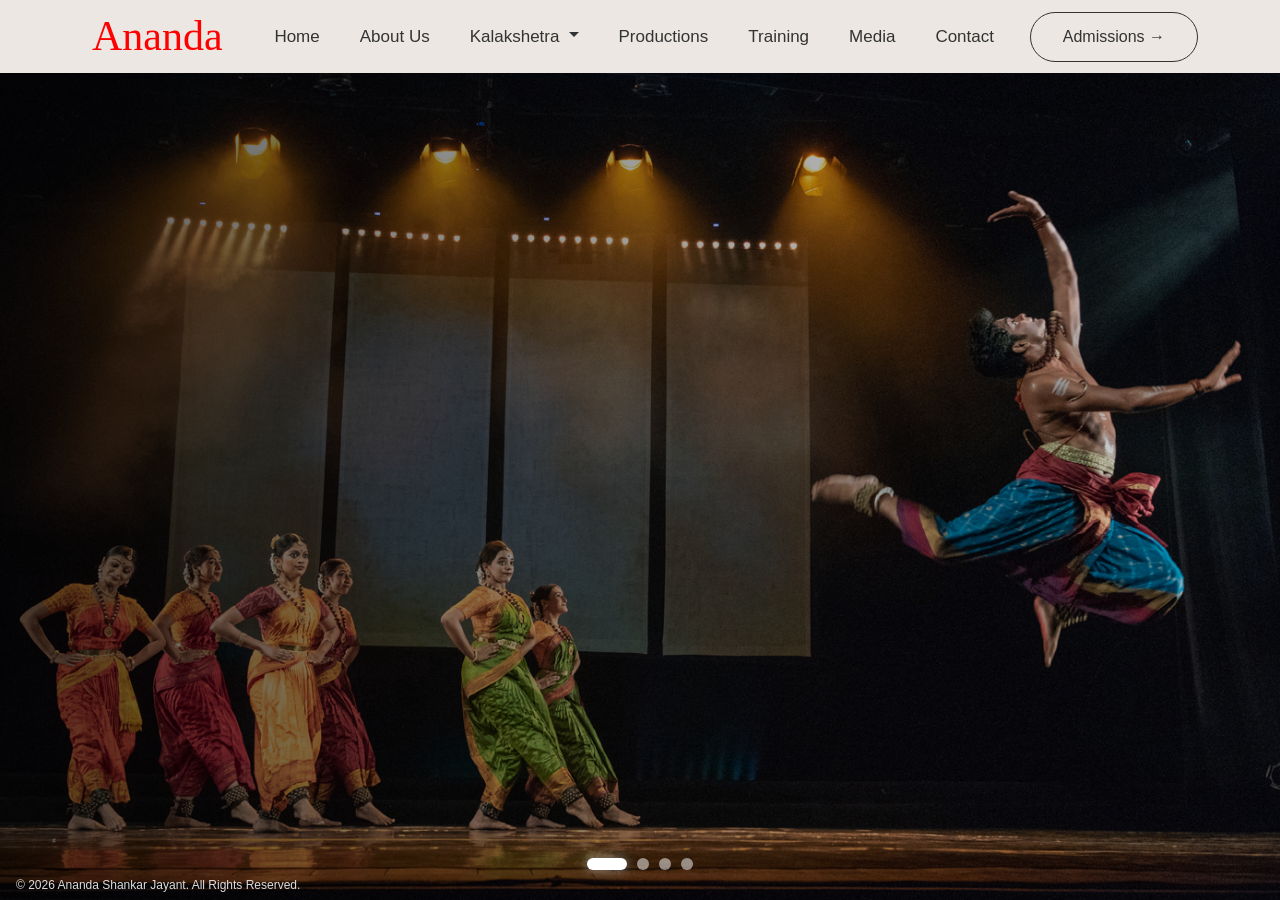
==== commit b9fd5ede: "mobile responsive" ====
--- a/index.html
+++ b/index.html
@@ -5,9 +5,8 @@
     <meta charset="UTF-8">
     <meta name="viewport" content="width=device-width, initial-scale=1.0">
     <title>Ananda Shankar Jayant</title>
-
+    <link rel="icon" type="image/x-icon" href="/assets/favicon.ico">
     <script src="https://cdn.jsdelivr.net/npm/bootstrap@5.3.3/dist/js/bootstrap.bundle.min.js"></script>
-
     <link rel="stylesheet" href="/css/bootstrap.min.css">
     <link rel="stylesheet" href="/css/fonts.css">
     <link rel="stylesheet" href="/css/style.css">
@@ -141,13 +140,25 @@
 
         @media (max-width:768px) {
 
+            .carousel-item::before {
+            content: "";
+            position: absolute;
+            inset: 0;
+            background: linear-gradient(90deg,
+                    rgba(0, 0, 0, 0.65) 0%,
+                    rgba(0, 0, 0, 0.45) 35%,
+                    rgba(0, 0, 0, 0.15) 100%);
+            z-index: 1;
+        }
+
             .carousel-item img {
-                height: auto;
+                height: -webkit-fill-available;
+                object-fit: fill;
             }
 
             .carousel-inner,
             .carousel-item {
-                height: auto;
+                height: -webkit-fill-available;
             }
 
             .slide-content {
@@ -157,12 +168,12 @@
             }
 
             .slide-content h1 {
-                font-size: 2rem;
+                font-size: 1rem;
                 margin-bottom: .5rem;
             }
 
             .slide-content p {
-                font-size: 1rem;
+                font-size: 0.7rem;
                 line-height: 1.5;
             }
 
@@ -267,8 +278,11 @@
         <div class="carousel-inner">
 
             <div class="carousel-item active">
-                <img src="assets/pro_cover3.jpg" alt="Slide 1">
-
+                <img src="assets/home2.jpg" alt="Slide 1">
+            </div>
+
+            <div class="carousel-item">
+                <img src="assets/pro_cover3.jpg" alt="Slide 2">
                 <div class="slide-content">
                     <h1>- Ananda Shankar Jayant</h1>
                     <p>
@@ -281,10 +295,6 @@
             </div>
 
             <div class="carousel-item">
-                <img src="assets/home2.jpg" alt="Slide 2">
-            </div>
-
-            <div class="carousel-item">
                 <img src="assets/home1.png" alt="Slide 3">
 
             </div>
--- a/css/style.css
+++ b/css/style.css
@@ -713,7 +713,7 @@
   position: absolute;
   inset: 0;
 
-  background: url("assets/mandala/Vloerkleed.png") no-repeat center center;
+  background: url("/assets/mandala/full-ring.png") no-repeat center center;
   background-size: contain;
 
   opacity: 0.3;
@@ -776,14 +776,14 @@
 }
 
 .production-card {
-  flex: 0 0 calc((100% - 140px) / 5);
+  flex: 0 0 calc((100% - 140px) / 4);
 }
 
 .production-img {
   position: relative;
   overflow: visible;
   border-radius: 18px;
-  height: 320px;
+  height: 380px;
   z-index: 2;
 }
 
@@ -920,3 +920,368 @@
   opacity: 1;
   transform: translate(-50%, -50%) scale(1);
 }
+
+.proddetails-section {
+  position: relative;
+}
+
+.section-tag {
+  display: inline-block;
+  font-size: 25px;
+  color: #444;
+  margin-bottom: 0px;
+  font-family: "Cormorant Garamond", serif;
+}
+
+.prod-title {
+  font-family: "Cormorant Garamond", serif;
+  font-size: 40px;
+  line-height: 1.1;
+  color: #c5ab8a;
+  margin-bottom: 5px;
+}
+
+.prod-desc {
+  font-size: 12px;
+  line-height: 1.9;
+  color: #444;
+  margin-bottom: 25px;
+  text-align: justify;
+
+  p {
+    margin: 0rem 1rem;
+  }
+}
+
+.prod-qa {
+  font-size: 14px;
+  line-height: 1.9;
+  color: #444;
+  margin-bottom: 0;
+  text-align: justify;
+
+  p {
+    margin-bottom: 1.5rem;
+  }
+}
+
+.benefits-grid {
+  display: grid;
+  grid-template-columns: repeat(3, 1fr);
+  gap: 5px;
+  margin-bottom: 50px;
+}
+
+.benefit-item {
+  display: flex;
+  align-items: center;
+  gap: 5px;
+}
+
+.benefit-icon {
+  width: 60px;
+  height: 60px;
+  border-radius: 50%;
+  background: #c5ab8a;
+  display: flex;
+  align-items: center;
+  justify-content: center;
+}
+
+.benefit-icon img {
+  width: 60px;
+  filter: brightness(0) invert(1);
+}
+
+.benefit-item .span {
+  font-family: "Cormorant Garamond", serif;
+  font-size: 20px;
+  color: #444;
+  display: flex;
+  flex-direction: column;
+}
+
+.appointment-btn:hover {
+  background: #c5ab8a;
+  border-color: #c5ab8a;
+  color: #fff;
+}
+
+.image-wrapper {
+  position: relative;
+  display: flex;
+  justify-content: center;
+  align-items: center;
+}
+
+.main-circle {
+  width: 600px;
+  height: 600px;
+  border-radius: 50%;
+  overflow: hidden;
+  background: #efe8df;
+  margin-top: 1rem;
+}
+
+.main-circle img {
+  width: 100%;
+  height: 100%;
+  object-fit: cover;
+}
+
+.play-btn {
+  transform: translateY(-50%);
+  width: 140px;
+  height: 140px;
+  border-radius: 50%;
+  background: white;
+  border: 1px solid #c5ab8a;
+  display: flex;
+  align-items: center;
+  justify-content: center;
+  font-size: 40px;
+  cursor: pointer;
+  z-index: 2;
+  animation: dotsRotate 30s linear infinite;
+}
+
+.credits-box {
+  margin: 30px 0;
+  padding: 25px;
+  background: #faf7f2;
+  border-left: 4px solid #c5ab8a;
+  border-radius: 12px;
+}
+
+.credits-box h4 {
+  font-family: "Cormorant Garamond", serif;
+  font-size: 34px;
+  color: #c5ab8a;
+  margin-bottom: 20px;
+}
+
+.credit-row {
+  display: flex;
+  justify-content: space-between;
+  gap: 20px;
+  padding: 10px 0;
+  border-bottom: 1px solid rgba(197, 171, 138, 0.2);
+}
+
+.credit-row:last-child {
+  border-bottom: none;
+}
+
+.credit-row span {
+  color: #666;
+  font-size: 14px;
+  flex: 1;
+}
+
+.credit-row strong {
+  color: #222;
+  font-size: 14px;
+  font-weight: 500;
+  text-align: right;
+  flex: 1;
+}
+
+@media (max-width: 768px) {
+  .credit-row {
+    flex-direction: column;
+    gap: 4px;
+  }
+
+  .credit-row strong {
+    text-align: left;
+  }
+}
+
+@media (max-width: 991px) {
+  .prod-title {
+    font-size: 52px;
+  }
+
+  .main-circle {
+    width: 450px;
+    height: 450px;
+    margin-top: 60px;
+  }
+
+  .play-btn {
+    width: 100px;
+    height: 100px;
+    left: 20px;
+  }
+}
+
+@media (max-width: 576px) {
+  .prod-title {
+    font-size: 40px;
+  }
+
+  .benefits-grid {
+    grid-template-columns: 1fr;
+  }
+
+  .main-circle {
+    width: 320px;
+    height: 320px;
+  }
+}
+
+.prodgallery-section {
+  padding: 80px 0;
+  overflow: hidden;
+}
+
+.gallery-row {
+  overflow: hidden;
+  position: relative;
+  cursor: grab;
+}
+
+.gallery-track {
+  display: flex;
+  gap: 20px;
+  width: max-content;
+  user-select: none;
+  -webkit-user-drag: none;
+  cursor: grab;
+  will-change: transform;
+}
+
+.gallery-track.paused {
+  animation-play-state: paused;
+}
+
+.gallery-track img {
+  width: 250px;
+  height: 250px;
+  object-fit: cover;
+  border-radius: 150px;
+  flex-shrink: 0;
+  transition: all 0.4s ease;
+  pointer-events: auto;
+  user-select: none;
+  -webkit-user-drag: none;
+}
+
+.gallery-track img:hover {
+  transform: scale(1.08);
+  box-shadow: 0 20px 40px rgba(0, 0, 0, 0.2);
+  border-left: 7px solid #c5ab8a;
+}
+
+.gallery-item {
+  position: relative;
+  width: 250px;
+  height: 250px;
+  border-radius: 150px;
+  overflow: hidden;
+  flex-shrink: 0;
+  cursor: pointer;
+}
+
+.gallery-item::before {
+  content: "";
+  position: absolute;
+  inset: 0;
+  background:
+    linear-gradient(rgba(0, 0, 0, 0.45), rgba(0, 0, 0, 0.45)),
+    url("assets/mandala/full-ring.jpg") center/cover no-repeat;
+  opacity: 0;
+  transition: 0.4s ease;
+  z-index: 1;
+}
+
+.gallery-item::after {
+  content: "";
+  position: absolute;
+  top: 50%;
+  left: 50%;
+  transform: translate(-50%, -50%) scale(0.8);
+  color: #000000;
+  font-size: 14px;
+  font-weight: 600;
+  letter-spacing: 3px;
+  opacity: 0;
+  transition: 0.4s ease;
+  z-index: 2;
+}
+
+.gallery-item:hover::before {
+  opacity: 1;
+}
+
+.gallery-item:hover::after {
+  opacity: 1;
+  transform: translate(-50%, -50%) scale(1);
+}
+
+.gallery-item:hover img {
+  transform: scale(1.08);
+}
+
+.image-modal {
+  position: fixed;
+  inset: 0;
+  background: rgba(0, 0, 0, 0.96);
+  display: flex;
+  justify-content: center;
+  align-items: center;
+  z-index: 99999;
+
+  opacity: 0;
+  visibility: hidden;
+  transition: 0.35s ease;
+}
+
+.image-modal.active {
+  opacity: 1;
+  visibility: visible;
+}
+
+.image-modal img {
+  max-width: 95vw;
+  max-height: 90vh;
+  object-fit: contain;
+  border-radius: 12px;
+  transform: scale(0.9);
+  transition: 0.35s ease;
+}
+
+.image-modal.active img {
+  transform: scale(1);
+}
+
+.close-modal {
+  position: absolute;
+  top: 20px;
+  right: 30px;
+  color: #fff;
+  font-size: 55px;
+  cursor: pointer;
+  z-index: 100000;
+  transition: 0.3s;
+}
+
+.close-modal:hover {
+  transform: rotate(90deg);
+  color: #c5ab8a;
+}
+
+.left-bull::after {
+  content: "";
+  background: url(/assets/mandala/full-ring.jpg);
+  background-size: cover;
+  background-repeat: no-repeat;
+  width: 50%;
+  height: 100%;
+  position: absolute;
+  top: 0;
+  left: unset;
+  z-index: -1;
+  opacity: 0.05;
+  animation: dotsRotate 150s linear infinite;
+}
